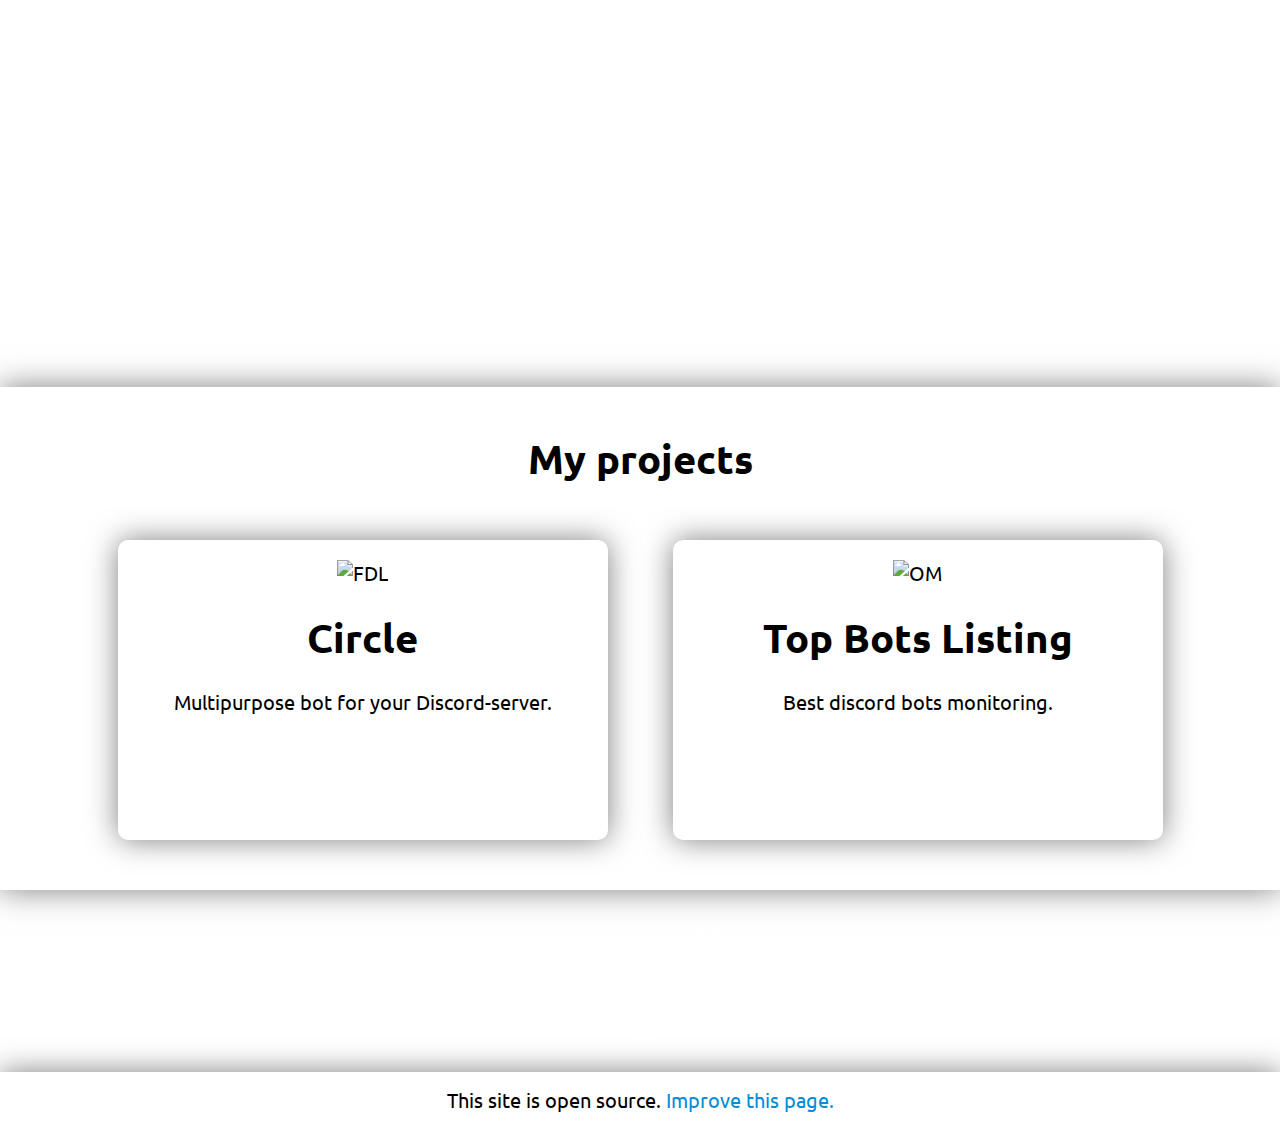
==== index.html @ bfb9d396 "Add files via upload" ====
<!DOCTYPE html>
<html lang="ru" dir="ltr">

    <head>
        <meta charset="utf-8">
        <title>ShadowBot</title>
        <link rel="stylesheet" href="./master.css">
        <link rel="shortcut icon" href="https://cdn.glitch.com/6cb6c7df-ebbc-47ef-ae96-dfd8ec08e07c%2F772152263862124584img.png?v=1604165951830" class="favicon">
        <link rel="stylesheet" href="https://use.fontawesome.com/releases/v5.4.1/css/all.css">
    </head>


<body>
        <!---== About me ==--->
        <div class="name_wrapper">
            <p class="name">ShadowBot</p>
            <p>ShadowBot — професиональный бот для Discord серверов.</p>
        </div>


        <!---== Project cards ==--->
        <main>
            <div>
                <h1>My projects</h1>
            </div>

            <a href="https://tbl.click/circle">
            <section class="main_wrapper" href="https://fdl-mc.tk/">
                <img src="https://cdn.glitch.com/6cb6c7df-ebbc-47ef-ae96-dfd8ec08e07c%2F772153219358916648img.png?v=1604166097576" alt="FDL">
                <h1>Circle</h1>
                <p>Multipurpose bot for your Discord-server.</p>
            </section>
            </a>

            <a href="https://tbl.click">
            <section class="main_wrapper">
                <img src="https://media.discordapp.net/attachments/730195530302619731/772151146151411773/logo-normal.png?width=454&height=479" alt="OM">
                <h1>Top Bots Listing</h1>
                <p>Best discord bots monitoring.</p>
            </section>
            </a>
        </main>


        <!---== Some media ==--->
        <header class="join">
          <h1>My stuff</h1>
          <a href="https://github.com/mkrkru/"><i class="fab fa-github media gh" aria-hidden="true"></i></a>
<!--           <a href="https://vk.com/true_arslee/"><i class="fab fa-vk media vk" aria-hidden="true"></i></a>
          <a href="https://reddit.com/u/arslee07/"><i class="fab fa-reddit-alien media rd" aria-hidden="true"></i></a>
          <a href="https://t.me/arslee/"><i class="fab fa-telegram media tg"></i></a>
          <a href="mailto://me@arslee.tk"><i class="fas fa-envelope media ml"></i></a> -->
        </header>

        <!---== Footer ==--->
        <footer class="madeby">
          This site is open source.
          <a href="https://github.com/arslee07/me" class="link">Improve this page.</a>
        </footer>


</body>
</html>
---- master.css ----
@import url('https://fonts.googleapis.com/css2?family=Ubuntu:wght@300&display=swap');

body {
  font-family: 'Ubuntu', sans-serif;
  top: 0;
  left: 0;
  width: 100%;
  height: 100%;
  background-image: url(https://cdn.glitch.com/6cb6c7df-ebbc-47ef-ae96-dfd8ec08e07c%2Fbackground.png?v=1604165081663);
  background-repeat: repeat;
  background-size: 50%;
  z-index: -1000;
  animation: b-l0-animation 50s infinite linear;
  font-size: 20px;
  margin: 0;
  padding: 0;
}

@keyframes b-l0-animation {
    from {
        background-position: 1920px 1080px;
    }
}

a {
  text-decoration: none;
  color: inherit;
}

img {
  pointer-events: none
}

.name_wrapper {
  text-align: center;
  margin-top: 10%;
  margin-bottom: 10%;
}

.name {
  font-size: 70px;
  margin: 0;
}

.name_wrapper p {
  color: #FFF;
  margin: 20px;
}

.header a {
  align-items: center;
  margin: 0;
}

main {
  background: #fff;
  box-shadow: 0 0 30px rgba(0,0,0,0.5);
  text-align: center;
  min-width: 460px;
  padding: 20px;
  margin: 0;
}

main h1 {
  text-align: center;
  margin: 0;
  padding: 0;
  margin: 25px;
}

main img {
  width: 100px;
}

.join {
  margin: 0;
  padding: 0;
  text-align: center;
  color: #FFF;
  margin-bottom: 25px;
}

.join a {
  color: #FFF;
  padding-top: 2%;
  padding-left: 5px;
  padding-right: 5px;
  margin-bottom: 2%;
  margin-top: 2%;
}

.main_wrapper {
  display: inline-block;
  align-items: center;
  min-width: 50px;
  height: 260px;
  width: 450px;
  margin: 30px;
  transform: scale(1);
  transition: 0.5s;
  transition-property: all;
  border-radius: 10px;
  background-color: #fff;
  box-shadow: 0 0 30px rgba(0,0,0,0.5);
  padding: 20px;
}

.main_wrapper p {
  text-align: center;
  margin: 0;
  padding: 0;
  color: #000;
}

.main_wrapper:hover {
  transition: 0.5s;
  box-shadow: 0 0 30px rgba(0,0,0,0.8);
  transform: scale(1.1);
}

.madeby {
  background-color: #FFF;
  box-shadow: 0 0 30px rgba(0,0,0,0.5);
  padding: 15px;
  text-align: center;
  align-items: center;
}

.madeby p {
  text-align: center;
}

.madeby img {
  display: inline-block;
  transform: translateY(15%);
}

.madeby .link {
  color: #058dd9;
}

.media {
  font-size: 40px;
  color: #fff;
  transition: 0.25s;
  background-color: none;
  transition-property: padding, background, box-shadow;
  border-radius: 15px;
  padding: 5px 15px;
}
@media (min-width: 600px) {
    .media:hover{
        box-shadow: 0 0 30px rgba(0,0,0,0.5);
        padding: 5px 30px;
    }
}

.gh:hover {
  background-color: #444;
  box-shadow: 0 0 30px rgba(0,0,0,0.5);
}

.vk:hover {
  background-color: #597da3;
  box-shadow: 0 0 30px rgba(0,0,0,0.5);
}

.rd:hover {
  background-color: #FF4500;
  box-shadow: 0 0 30px rgba(0,0,0,0.5);
}

.tg:hover {
  background-color: #0088cc;
  box-shadow: 0 0 30px rgba(0,0,0,0.5);
}

.ml:hover {
  background-color: #f22323;
  box-shadow: 0 0 30px rgba(0,0,0,0.5);
}

@media (max-width: 980px) {
    .main_wrapper{
        display: block;
        max-width: auto;
        align-items: center;
        width: auto;
    }
}
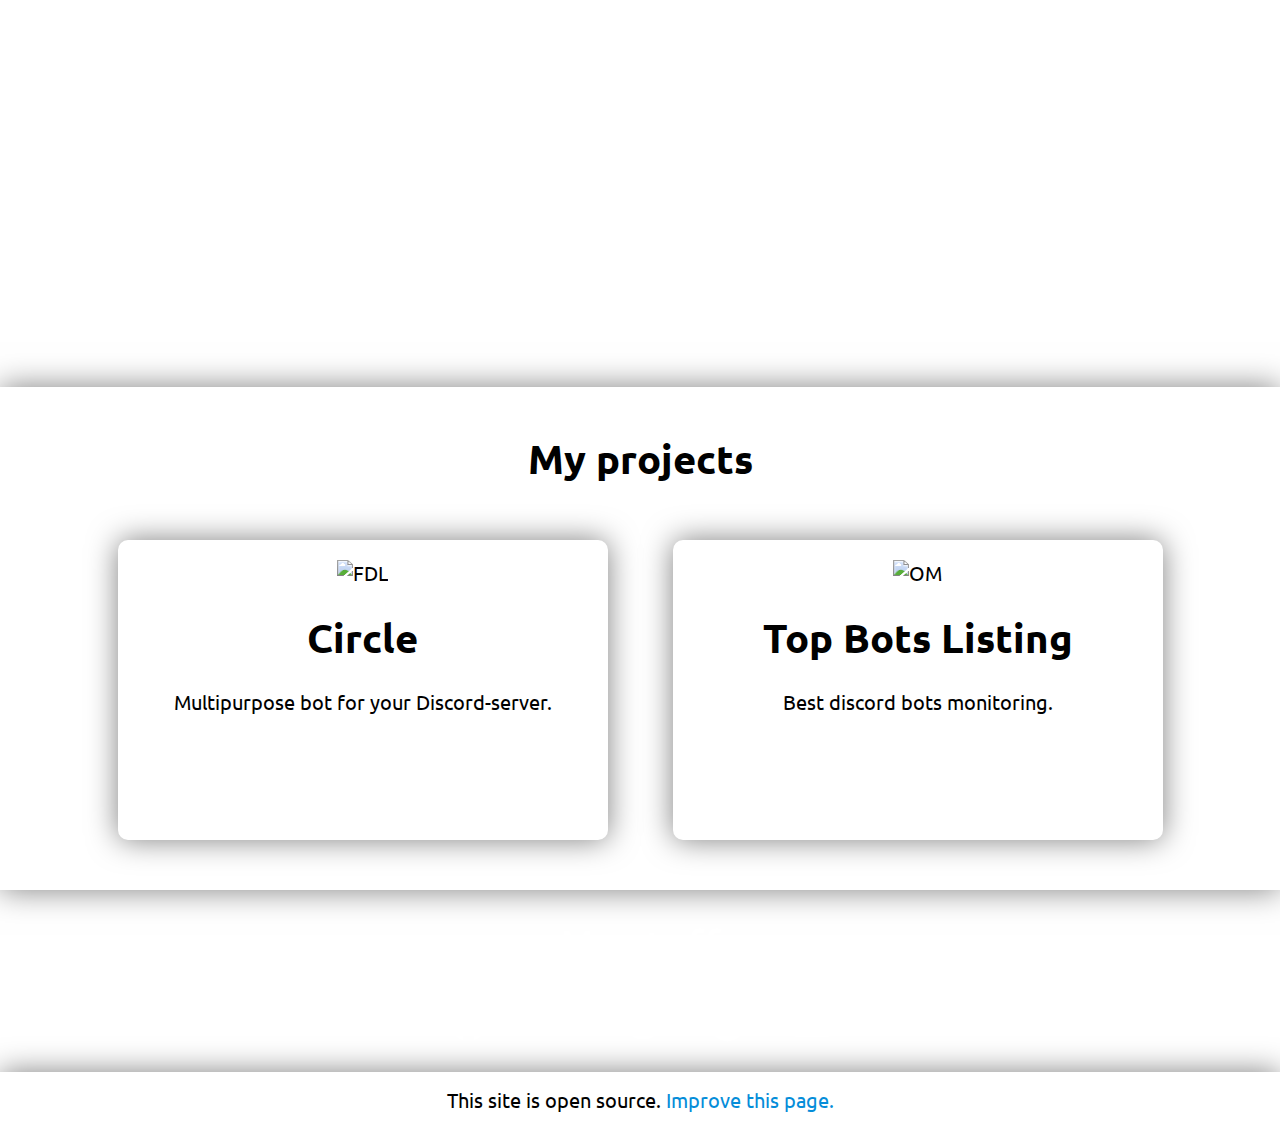
==== commit 38fffac6: "Add files via upload" ====
--- a/index.html
+++ b/index.html
@@ -5,7 +5,7 @@
         <meta charset="utf-8">
         <title>ShadowBot</title>
         <link rel="stylesheet" href="./master.css">
-        <link rel="shortcut icon" href="https://cdn.glitch.com/6cb6c7df-ebbc-47ef-ae96-dfd8ec08e07c%2F772152263862124584img.png?v=1604165951830" class="favicon">
+        <link rel="shortcut icon" href="https://cdn.discordapp.com/avatars/578454112887242772/f8de5d3063c53d158683a5e1dcdf36fa.png" class="favicon">
         <link rel="stylesheet" href="https://use.fontawesome.com/releases/v5.4.1/css/all.css">
     </head>
 
@@ -46,10 +46,10 @@
         <header class="join">
           <h1>My stuff</h1>
           <a href="https://github.com/mkrkru/"><i class="fab fa-github media gh" aria-hidden="true"></i></a>
-<!--           <a href="https://vk.com/true_arslee/"><i class="fab fa-vk media vk" aria-hidden="true"></i></a>
+          <a href="https://vk.com/true_arslee/"><i class="fab fa-vk media vk" aria-hidden="true"></i></a>
           <a href="https://reddit.com/u/arslee07/"><i class="fab fa-reddit-alien media rd" aria-hidden="true"></i></a>
           <a href="https://t.me/arslee/"><i class="fab fa-telegram media tg"></i></a>
-          <a href="mailto://me@arslee.tk"><i class="fas fa-envelope media ml"></i></a> -->
+          <a href="mailto://me@arslee.tk"><i class="fas fa-envelope media ml"></i></a>
         </header>
 
         <!---== Footer ==--->
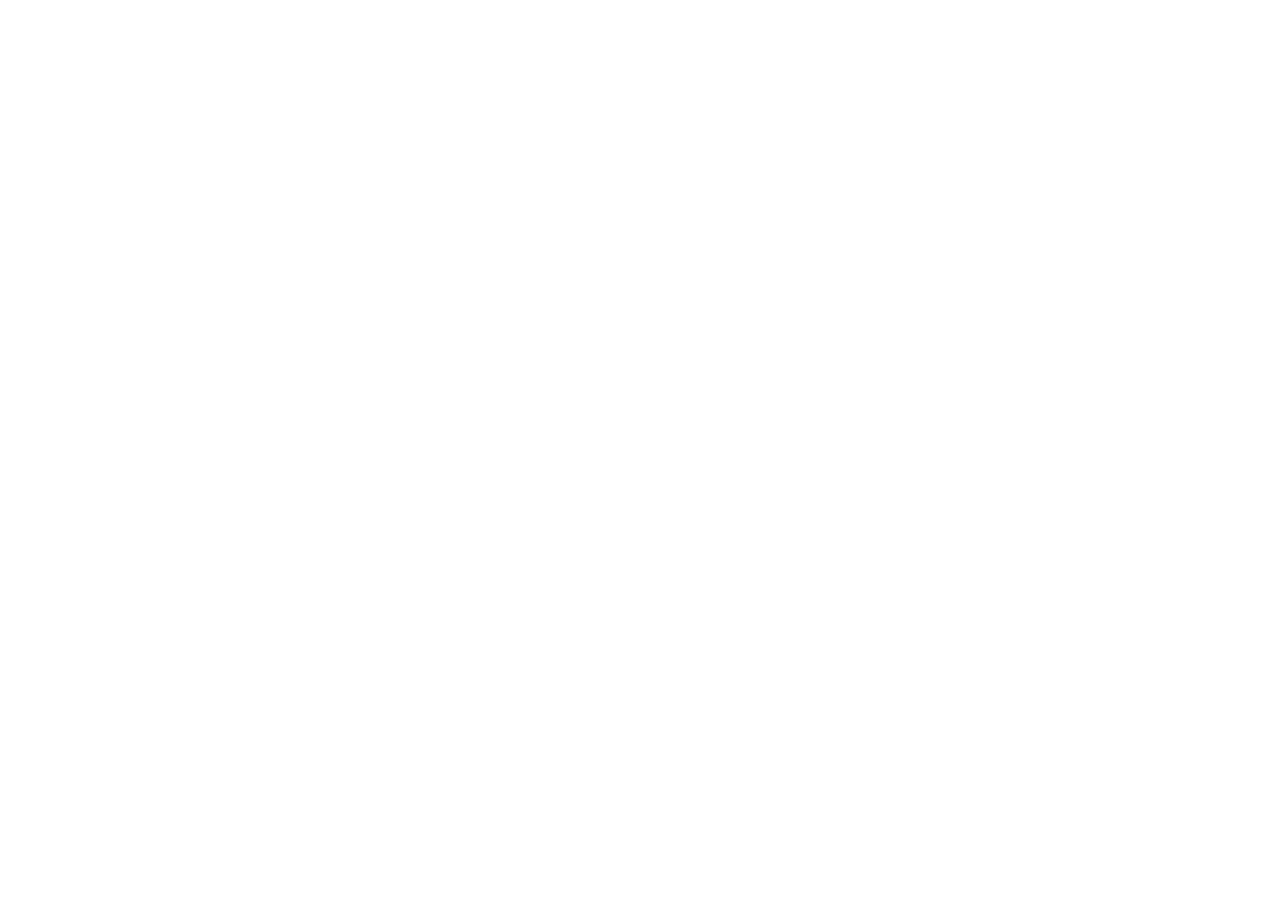
==== commit 6230b4c9: "Update index.html" ====
--- a/index.html
+++ b/index.html
@@ -3,7 +3,7 @@
 
     <head>
         <meta charset="utf-8">
-        <title>ShadowBot</title>
+        <title>Vortex</title>
         <link rel="stylesheet" href="./master.css">
         <link rel="shortcut icon" href="https://cdn.discordapp.com/avatars/578454112887242772/f8de5d3063c53d158683a5e1dcdf36fa.png" class="favicon">
         <link rel="stylesheet" href="https://use.fontawesome.com/releases/v5.4.1/css/all.css">
@@ -13,51 +13,8 @@
 <body>
         <!---== About me ==--->
         <div class="name_wrapper">
-            <p class="name">ShadowBot</p>
-            <p>ShadowBot — професиональный бот для Discord серверов.</p>
+            <p class="name">Vortex</p>
+            <p>Vortex — приватный бот для АЕ.</p>
         </div>
-
-
-        <!---== Project cards ==--->
-        <main>
-            <div>
-                <h1>My projects</h1>
-            </div>
-
-            <a href="https://tbl.click/circle">
-            <section class="main_wrapper" href="https://fdl-mc.tk/">
-                <img src="https://cdn.glitch.com/6cb6c7df-ebbc-47ef-ae96-dfd8ec08e07c%2F772153219358916648img.png?v=1604166097576" alt="FDL">
-                <h1>Circle</h1>
-                <p>Multipurpose bot for your Discord-server.</p>
-            </section>
-            </a>
-
-            <a href="https://tbl.click">
-            <section class="main_wrapper">
-                <img src="https://media.discordapp.net/attachments/730195530302619731/772151146151411773/logo-normal.png?width=454&height=479" alt="OM">
-                <h1>Top Bots Listing</h1>
-                <p>Best discord bots monitoring.</p>
-            </section>
-            </a>
-        </main>
-
-
-        <!---== Some media ==--->
-        <header class="join">
-          <h1>My stuff</h1>
-          <a href="https://github.com/mkrkru/"><i class="fab fa-github media gh" aria-hidden="true"></i></a>
-          <a href="https://vk.com/true_arslee/"><i class="fab fa-vk media vk" aria-hidden="true"></i></a>
-          <a href="https://reddit.com/u/arslee07/"><i class="fab fa-reddit-alien media rd" aria-hidden="true"></i></a>
-          <a href="https://t.me/arslee/"><i class="fab fa-telegram media tg"></i></a>
-          <a href="mailto://me@arslee.tk"><i class="fas fa-envelope media ml"></i></a>
-        </header>
-
-        <!---== Footer ==--->
-        <footer class="madeby">
-          This site is open source.
-          <a href="https://github.com/arslee07/me" class="link">Improve this page.</a>
-        </footer>
-
-
 </body>
 </html>
